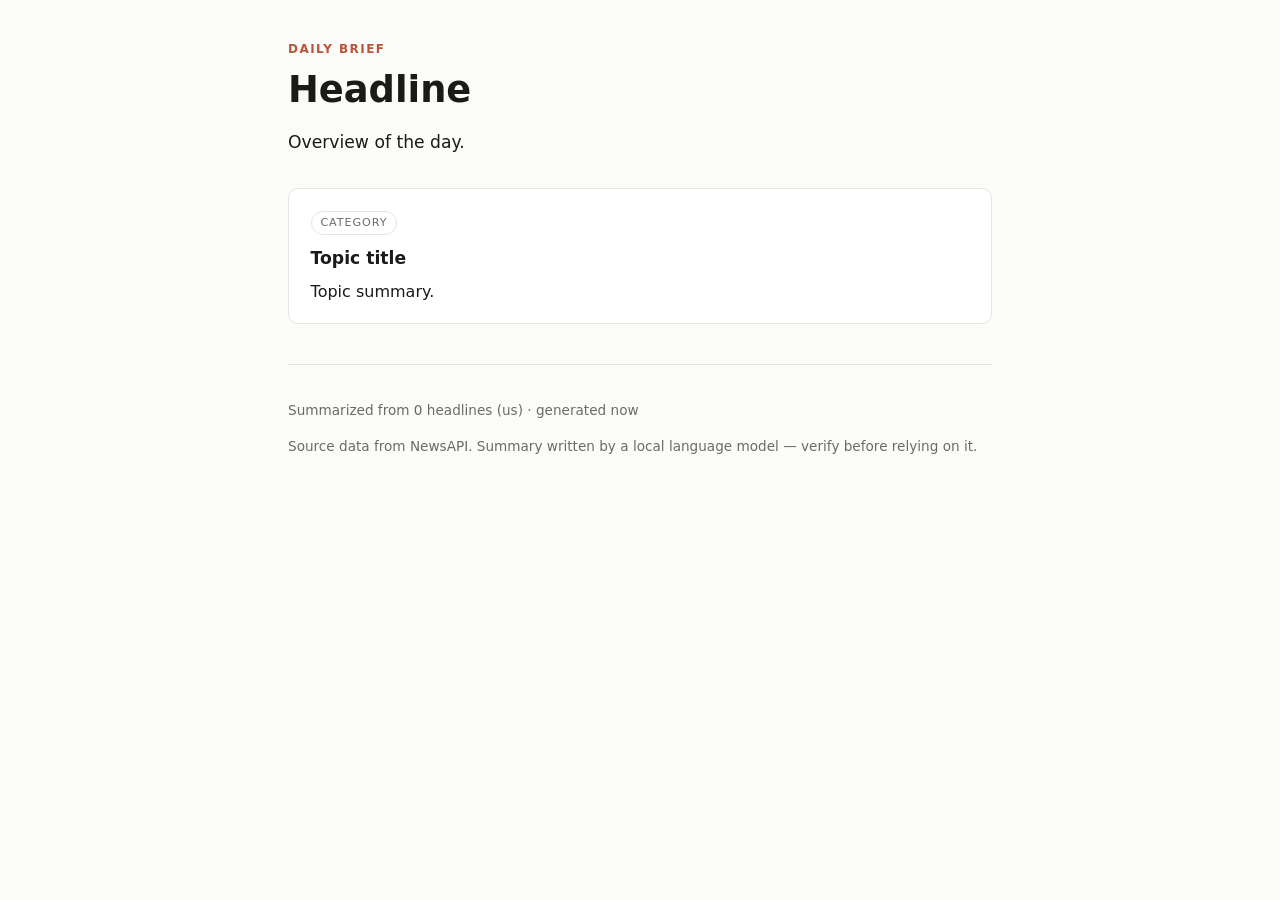
==== src/main/resources/templates/brief.html @ 8689e9e9 "refactor!: restructure as a modular monolith on Spring Boot 4 Replace the Initializr layout (control" ====
<!DOCTYPE html>
<html lang="en" xmlns:th="http://www.thymeleaf.org">
<head>
    <meta charset="utf-8">
    <meta name="viewport" content="width=device-width, initial-scale=1">
    <title th:text="${brief.headline()}">Daily Brief</title>
    <style>
        :root {
            --bg: #fbfbfa; --surface: #ffffff; --text: #1a1a18; --muted: #6b6b66;
            --line: #e5e5e0; --accent: #b8563a;
        }
        @media (prefers-color-scheme: dark) {
            :root {
                --bg: #17171a; --surface: #1f1f23; --text: #ececea; --muted: #9a9a95;
                --line: #32323a; --accent: #e08a6b;
            }
        }
        * { box-sizing: border-box; }
        body {
            margin: 0; padding: 2.5rem 1.25rem; background: var(--bg); color: var(--text);
            font: 16px/1.65 ui-sans-serif, system-ui, -apple-system, "Segoe UI", Roboto, sans-serif;
        }
        main { max-width: 44rem; margin: 0 auto; }
        .eyebrow {
            font-size: .75rem; letter-spacing: .12em; text-transform: uppercase;
            color: var(--accent); font-weight: 600; margin: 0 0 .5rem;
        }
        h1 { font-size: clamp(1.6rem, 4vw, 2.3rem); line-height: 1.2; margin: 0 0 1rem; }
        .overview { font-size: 1.075rem; color: var(--text); margin: 0 0 2rem; }
        article {
            background: var(--surface); border: 1px solid var(--line); border-radius: 10px;
            padding: 1.15rem 1.35rem; margin-bottom: 1rem;
        }
        article h2 { font-size: 1.075rem; margin: 0 0 .4rem; }
        article p { margin: 0; color: var(--text); }
        .category {
            display: inline-block; font-size: .7rem; letter-spacing: .08em; text-transform: uppercase;
            color: var(--muted); border: 1px solid var(--line); border-radius: 999px;
            padding: .12rem .55rem; margin-bottom: .55rem;
        }
        footer {
            margin-top: 2.5rem; padding-top: 1.25rem; border-top: 1px solid var(--line);
            font-size: .85rem; color: var(--muted);
        }
        footer a { color: inherit; }
    </style>
</head>
<body>
<main>
    <p class="eyebrow">Daily Brief</p>
    <h1 th:text="${brief.headline()}">Headline</h1>
    <p class="overview" th:text="${brief.overview()}">Overview of the day.</p>

    <article th:each="topic : ${brief.topics()}">
        <span class="category" th:if="${topic.category()}" th:text="${topic.category()}">category</span>
        <h2 th:text="${topic.title()}">Topic title</h2>
        <p th:text="${topic.summary()}">Topic summary.</p>
    </article>

    <footer>
        <p>
            Summarized from
            <span th:text="${brief.sources().articleCount()}">0</span> headlines
            (<span th:text="${brief.sources().country()}">us</span><span
                th:if="${brief.sources().category()}"
                th:text="' / ' + ${brief.sources().category()}"></span>)
            &middot; generated <span th:text="${brief.generatedAt()}">now</span>
        </p>
        <p>Source data from NewsAPI. Summary written by a local language model &mdash; verify before relying on it.</p>
    </footer>
</main>
</body>
</html>
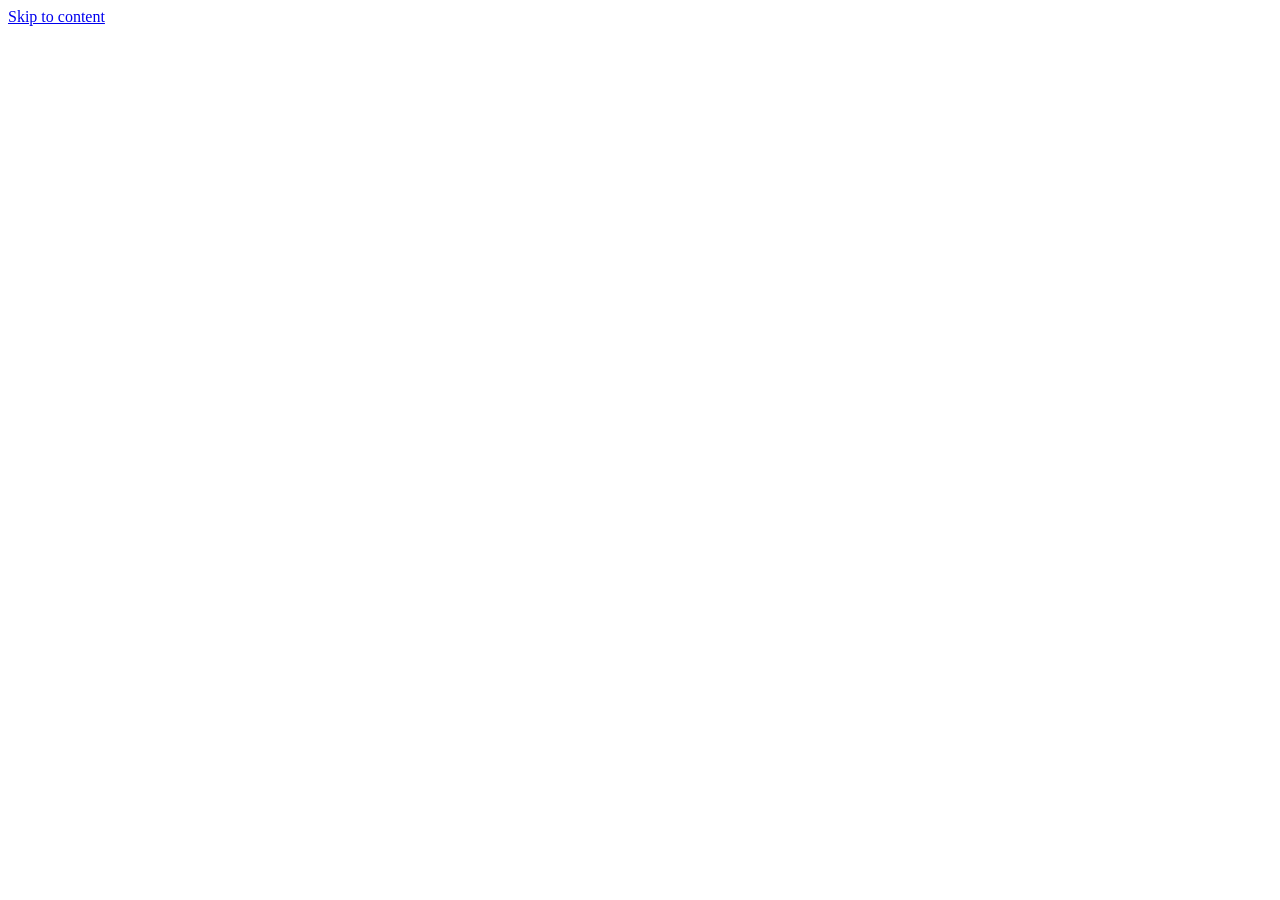
==== commit 5816ee34: "feat: add a real front end, and cut the README down to a portfolio surface The application had one t" ====
--- a/src/main/resources/templates/brief.html
+++ b/src/main/resources/templates/brief.html
@@ -1,73 +1,25 @@
 <!DOCTYPE html>
 <html lang="en" xmlns:th="http://www.thymeleaf.org">
-<head>
-    <meta charset="utf-8">
-    <meta name="viewport" content="width=device-width, initial-scale=1">
-    <title th:text="${brief.headline()}">Daily Brief</title>
-    <style>
-        :root {
-            --bg: #fbfbfa; --surface: #ffffff; --text: #1a1a18; --muted: #6b6b66;
-            --line: #e5e5e0; --accent: #b8563a;
-        }
-        @media (prefers-color-scheme: dark) {
-            :root {
-                --bg: #17171a; --surface: #1f1f23; --text: #ececea; --muted: #9a9a95;
-                --line: #32323a; --accent: #e08a6b;
-            }
-        }
-        * { box-sizing: border-box; }
-        body {
-            margin: 0; padding: 2.5rem 1.25rem; background: var(--bg); color: var(--text);
-            font: 16px/1.65 ui-sans-serif, system-ui, -apple-system, "Segoe UI", Roboto, sans-serif;
-        }
-        main { max-width: 44rem; margin: 0 auto; }
-        .eyebrow {
-            font-size: .75rem; letter-spacing: .12em; text-transform: uppercase;
-            color: var(--accent); font-weight: 600; margin: 0 0 .5rem;
-        }
-        h1 { font-size: clamp(1.6rem, 4vw, 2.3rem); line-height: 1.2; margin: 0 0 1rem; }
-        .overview { font-size: 1.075rem; color: var(--text); margin: 0 0 2rem; }
-        article {
-            background: var(--surface); border: 1px solid var(--line); border-radius: 10px;
-            padding: 1.15rem 1.35rem; margin-bottom: 1rem;
-        }
-        article h2 { font-size: 1.075rem; margin: 0 0 .4rem; }
-        article p { margin: 0; color: var(--text); }
-        .category {
-            display: inline-block; font-size: .7rem; letter-spacing: .08em; text-transform: uppercase;
-            color: var(--muted); border: 1px solid var(--line); border-radius: 999px;
-            padding: .12rem .55rem; margin-bottom: .55rem;
-        }
-        footer {
-            margin-top: 2.5rem; padding-top: 1.25rem; border-top: 1px solid var(--line);
-            font-size: .85rem; color: var(--muted);
-        }
-        footer a { color: inherit; }
-    </style>
-</head>
+<head th:replace="~{fragments/layout :: head(${brief.headline()})}"></head>
 <body>
-<main>
-    <p class="eyebrow">Daily Brief</p>
-    <h1 th:text="${brief.headline()}">Headline</h1>
-    <p class="overview" th:text="${brief.overview()}">Overview of the day.</p>
+<a class="skip-link" href="#main">Skip to content</a>
 
-    <article th:each="topic : ${brief.topics()}">
-        <span class="category" th:if="${topic.category()}" th:text="${topic.category()}">category</span>
-        <h2 th:text="${topic.title()}">Topic title</h2>
-        <p th:text="${topic.summary()}">Topic summary.</p>
-    </article>
+<div class="shell">
+    <header th:replace="~{fragments/layout :: masthead('home')}"></header>
 
-    <footer>
-        <p>
-            Summarized from
-            <span th:text="${brief.sources().articleCount()}">0</span> headlines
-            (<span th:text="${brief.sources().country()}">us</span><span
-                th:if="${brief.sources().category()}"
-                th:text="' / ' + ${brief.sources().category()}"></span>)
-            &middot; generated <span th:text="${brief.generatedAt()}">now</span>
-        </p>
-        <p>Source data from NewsAPI. Summary written by a local language model &mdash; verify before relying on it.</p>
-    </footer>
-</main>
+    <main id="main">
+        <div id="app">
+        <section th:replace="~{fragments/controls :: controls}"></section>
+
+        <div id="brief-region" aria-live="polite">
+            <div th:replace="~{fragments/brief :: brief}"></div>
+        </div>
+        </div>
+    </main>
+
+    <footer th:replace="~{fragments/layout :: colophon}"></footer>
+</div>
+
+<div id="toast" class="toast" role="status" aria-live="polite" hidden></div>
 </body>
 </html>
